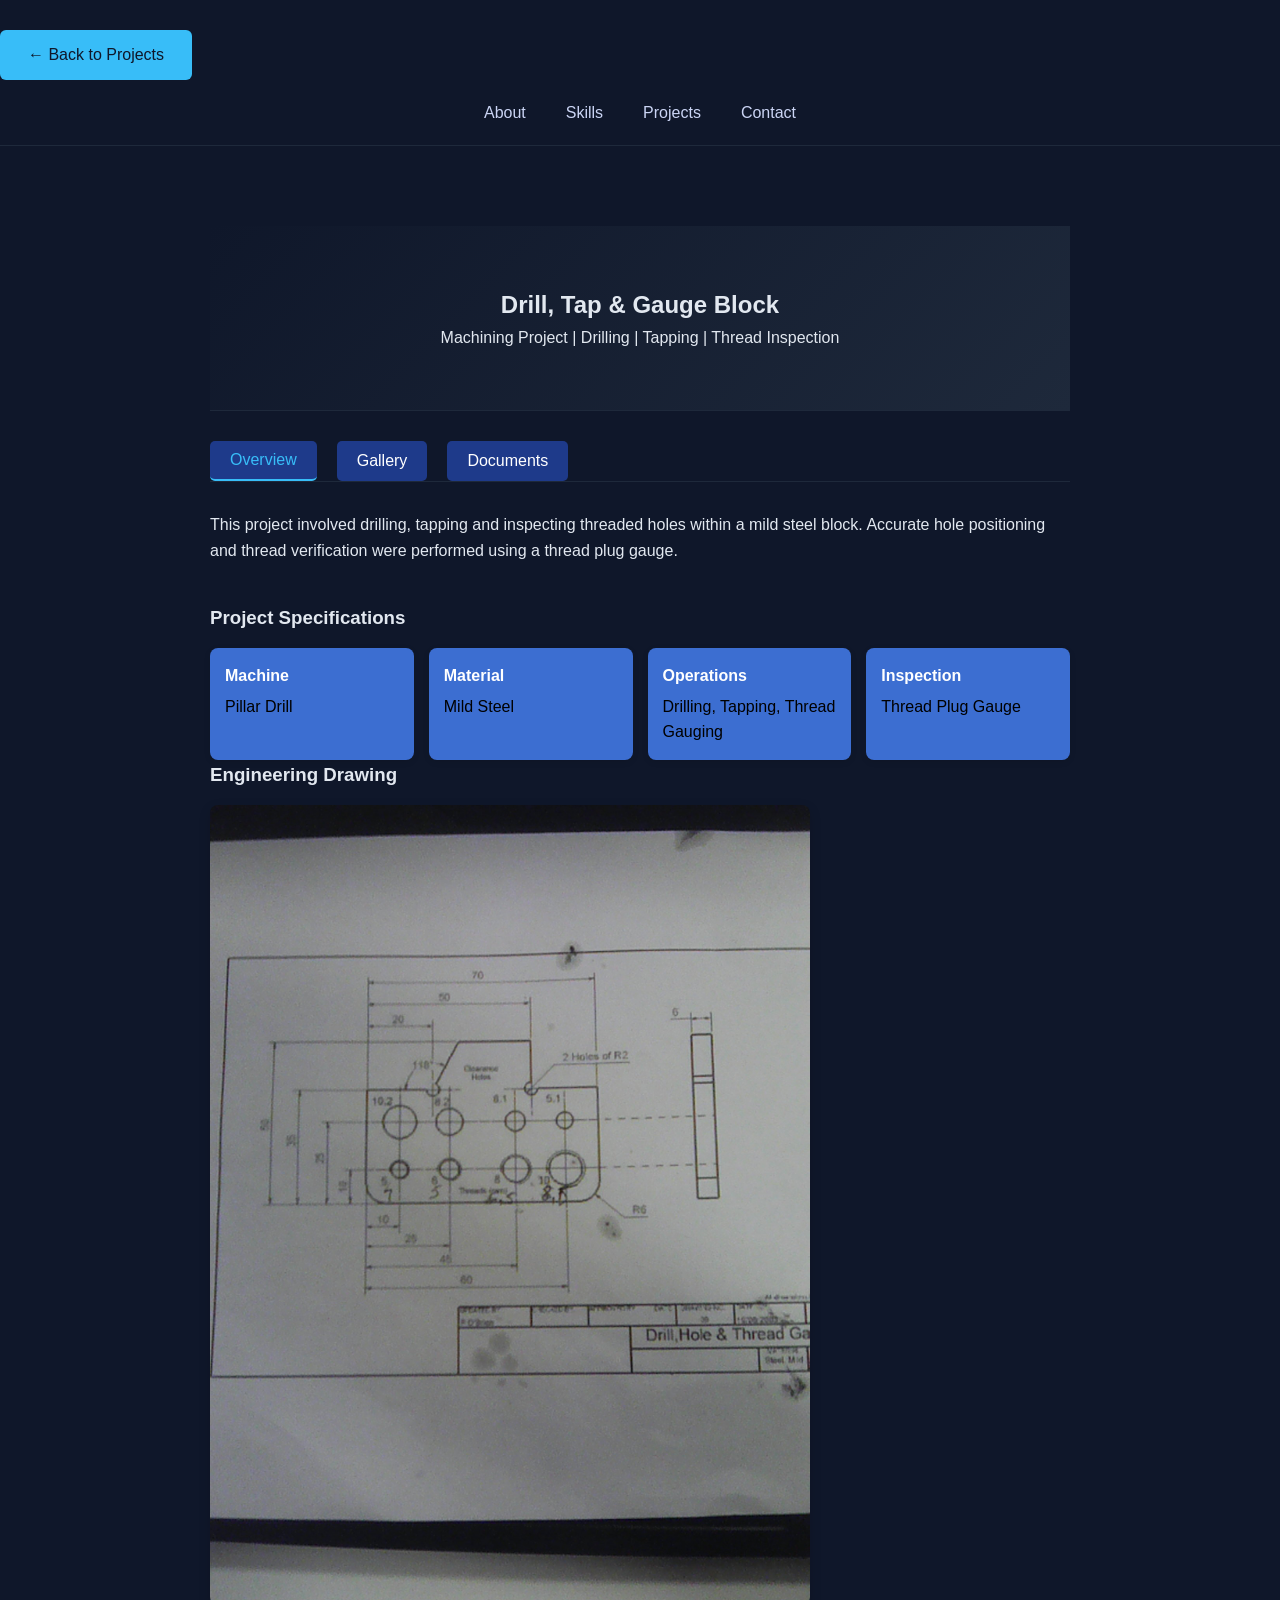
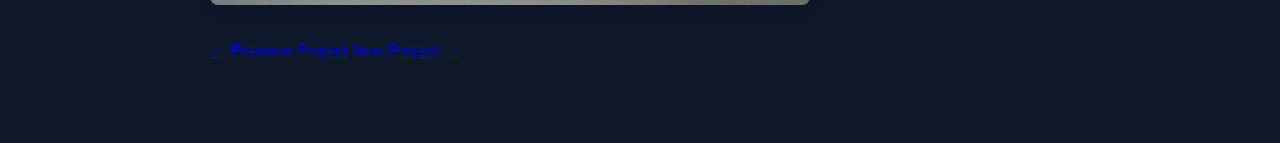
==== projects/dtg.html @ e9648910 "Add files via upload" ====
<!DOCTYPE html>
<html lang="en">

<head>

<meta charset="UTF-8">
<meta name="viewport" content="width=device-width, initial-scale=1.0">

<title>Drill, Tap & Gauge Block | Project</title>

<link rel="stylesheet" href="../style.css">

</head>

<body>

<a class="hero-button" href="../index.html#projects">
← Back to Projects
</a>

<nav>

<a href="../index.html#about">About</a>
<a href="../index.html#skills">Skills</a>
<a href="../index.html#projects">Projects</a>
<a href="../index.html#contact">Contact</a>

</nav>

<section>

<header class="project-hero">
  <h1>Drill, Tap & Gauge Block</h1>
  <p>Machining Project | Drilling | Tapping | Thread Inspection</p>
</header>

<!-- Tabs Menu -->
<div class="tabs">
  <button class="tab-button active" onclick="openTab(event, 'overview')">Overview</button>
  <button class="tab-button" onclick="openTab(event, 'gallery')">Gallery</button>
  <button class="tab-button" onclick="openTab(event, 'documents')">Documents</button>
</div>

<!-- Overview Tab -->
<div id="overview" class="tab-content active">
  <p>This project involved drilling, tapping and inspecting threaded holes
  within a mild steel block. Accurate hole positioning and thread verification
  were performed using a thread plug gauge.</p>

  <div class="project-specifications">
    <h3>Project Specifications</h3>
    <div class="spec-grid">
      <div class="spec-item">
        <span class="spec-title">Machine</span>
        <span class="spec-value">Pillar Drill</span>
      </div>
      <div class="spec-item">
        <span class="spec-title">Material</span>
        <span class="spec-value">Mild Steel</span>
      </div>
      <div class="spec-item">
        <span class="spec-title">Operations</span>
        <span class="spec-value">Drilling, Tapping, Thread Gauging</span>
      </div>
      <div class="spec-item">
        <span class="spec-title">Inspection</span>
        <span class="spec-value">Thread Plug Gauge</span>
      </div>
    </div>
  </div>
</div>

<h3>Engineering Drawing</h3>

<img src="../images/dtg-drawing.jpg"
alt="Drill, Hole and Thread Gauge Engineering Drawing"
class="drawing-image">

<!-- Gallery Tab -->
<div id="gallery" class="tab-content">
  <div class="gallery-grid">
    <img src="../images/dtg1.jpg" class="gallery-img">
  </div>
</div>

<!-- Documents Tab -->
<div id="documents" class="tab-content">
  <a class="hero-button" href="../reports/dtg-report.pdf" download>
    Download Job Report (PDF)
  </a>
</div>

<div class="project-nav-buttons">
  <a class="prev-project" href="lathe-shaft.html">← Previous Project</a>
  <a class="next-project" href="next-project.html">Next Project →</a>
</div>

</section>

<!-- Lightbox HTML -->
<div id="lightbox" class="lightbox">
  <span class="lightbox-close" id="lightbox-close">×</span>
  <img id="lightbox-img">
  <span class="lightbox-prev" id="lightbox-prev">&#10094;</span>
  <span class="lightbox-next" id="lightbox-next">&#10095;</span>
</div>

<!-- Scripts -->
<script>
function openTab(evt, tabName){
  let tabs = document.getElementsByClassName("tab-content");
  let buttons = document.getElementsByClassName("tab-button");

  for(let i=0;i<tabs.length;i++) tabs[i].classList.remove("active");
  for(let i=0;i<buttons.length;i++) buttons[i].classList.remove("active");

  document.getElementById(tabName).classList.add("active");
  evt.currentTarget.classList.add("active");
}

// Lightbox
let currentImageIndex = 0;
let galleryImages = [];

window.addEventListener('DOMContentLoaded', () => {
  galleryImages = Array.from(document.querySelectorAll('#gallery .gallery-img'));

  galleryImages.forEach((img,index) => {
    img.addEventListener('click', () => openLightbox(index));
  });

  document.getElementById('lightbox-close').addEventListener('click', closeLightbox);
  document.getElementById('lightbox-prev').addEventListener('click', () => changeLightbox(-1));
  document.getElementById('lightbox-next').addEventListener('click', () => changeLightbox(1));
});

function openLightbox(index){
  currentImageIndex = index;
  document.getElementById('lightbox-img').src = galleryImages[currentImageIndex].src;
  document.getElementById('lightbox').style.display = 'flex';
}

function closeLightbox(){
  document.getElementById('lightbox').style.display = 'none';
}

function changeLightbox(direction){
  currentImageIndex += direction;
  if(currentImageIndex < 0) currentImageIndex = galleryImages.length - 1;
  if(currentImageIndex >= galleryImages.length) currentImageIndex = 0;
  document.getElementById('lightbox-img').src = galleryImages[currentImageIndex].src;
}

document.addEventListener('keydown', function(e){
  const lightbox = document.getElementById('lightbox');
  if(lightbox.style.display === 'flex'){
    if(e.key === 'ArrowLeft') changeLightbox(-1);
    if(e.key === 'ArrowRight') changeLightbox(1);
    if(e.key === 'Escape') closeLightbox();
  }
});
</script>

</body>
</html>
---- style.css ----
/* Reset */
* {
    margin:0;
    padding:0;
    box-sizing:border-box;
}

/* Body */
body {
    font-family: "Inter", sans-serif;
    background:#0f172a;
    color:#e2e8f0;
    line-height:1.6;
    scroll-behavior: smooth;
}

/* Hero */
.hero{
    height:70vh;
    display:flex;
    justify-content:center;
    align-items:center;
    text-align:center;

    background:
        linear-gradient(rgba(15,23,42,0.85), rgba(15,23,42,0.85)),
        url("images/hero-bg.jpg");

    background-size:cover;
    background-position:center;
}

.hero{
    animation: heroZoom 20s ease-in-out infinite alternate;
}

@keyframes heroZoom{
    from{
        background-size:100%;
    }
    to{
        background-size:110%;
    }
}

.hero-content h1{
    font-size:64px;
    font-weight:600;
    letter-spacing:1px;
}

.hero-content p{
    margin-top:15px;
    color:#cbd5f5;
    font-size:20px;
}
.hero-button {
    display:inline-block;
    margin-top:30px;
    padding:12px 28px;
    background:#38bdf8;
    color:#0f172a;
    border-radius:6px;
    text-decoration:none;
    font-weight:500;
    transition:0.3s;
    animation: fadeInUp 1.4s ease forwards;
}
.hero-button:hover {
    transform:translateY(-2px);
    background:#0ea5e9;
}

.tutor-quote{
margin-top:30px;
font-style:italic;
max-width:600px;
text-align:center;
color:white;
opacity:0.9;
}

.tutor-quote span{
display:block;
margin-top:8px;
font-size:14px;
opacity:0.8;
}
/* Navigation */
nav {
    display:flex;
    justify-content:center;
    gap:40px;
    padding:20px;
    border-bottom:1px solid #1e293b;
    position: sticky;
    top:0;
    background:#0f172a;
    z-index:1000;
}
nav a {
    text-decoration:none;
    color:#cbd5f5;
    font-weight:500;
    transition:0.3s;
}
nav a:hover, nav a.active {
    color:#38bdf8;
    border-bottom:2px solid #38bdf8;
}

html {
  scroll-behavior: smooth;
}

/* Sections */
section {
    max-width:900px;
    margin:auto;
    padding:80px 20px;
}
h2 {
    font-size:28px;
    margin-bottom:20px;
}

/* Skills */
.skill {
    margin-bottom:20px;
}
.skill p {
    margin-bottom:5px;
    font-weight:500;
}
.skill-bar {
    background:#1e293b;
    border-radius:6px;
    overflow:hidden;
    height:20px;
}
.skill-fill {
    height:100%;
    background:#38bdf8;
    border-radius:6px;
}

/* Projects */
.project-grid {
    display:grid;
    grid-template-columns:repeat(auto-fit, minmax(250px,1fr));
    gap:25px;
    margin-top:30px;
}
.project {
    background:#1e293b;
    padding:25px;
    border-radius:10px;
    margin-bottom:20px;
    transition: transform 0.3s, background 0.3s, box-shadow 0.3s;
    cursor:pointer;
    position: relative;
    z-index:1;
}
.project:hover {
    transform:translateY(-10px);
    background:#334155;
    box-shadow:0 10px 20px rgba(0,0,0,0.3);
}

/* Modal */
.modal {
    display:none;
    position:fixed;
    z-index:10000;
    left:0;
    top:0;
    width:100%;
    height:100%;
    background:rgba(0,0,0,0.7);
    justify-content:center;
    align-items:center;
}
.modal-content {
    background:#1e293b;
    padding:30px;
    border-radius:10px;
    max-width:600px;
    width:90%;
    color:#e2e8f0;
    position:relative;
}
.modal-content .close {
    position:absolute;
    top:10px;
    right:20px;
    font-size:28px;
    cursor:pointer;
}

/* Contact */
#contact p {
    margin-top:10px;
}

/* Footer */
footer {
    text-align:center;
    padding:20px;
    background:#0f172a;
    color:#94a3b8;
    margin-top:50px;
}
footer .social-links a {
    color:#38bdf8;
    text-decoration:none;
    margin:0 5px;
    transition:0.3s;
}
footer .social-links a:hover {
    color:#0ea5e9;
}

/* Mobile */
@media(max-width:700px){
    header h1 {
        font-size:36px;
    }
    nav {
        gap:20px;
        flex-wrap:wrap;
    }
}

/* Animations */
@keyframes fadeInUp{
    0%{opacity:0; transform:translateY(20px);}
    100%{opacity:1; transform:translateY(0);}
}

.project a{
    text-decoration:none;
    color:inherit;
    display:block;
}

section img{
    width:100%;
    max-width:700px;
    border-radius:6px;
    margin:25px 0;
}

.tabs{
display:flex;
gap:20px;
margin-top:30px;
border-bottom:1px solid #1e293b;
}

.tab-button{
background:none;
border:none;
color:#cbd5f5;
font-size:16px;
padding:10px;
cursor:pointer;
transition:0.3s;
}

.tab-button:hover{
color:#38bdf8;
}

.tab-button.active{
border-bottom:2px solid #38bdf8;
color:#38bdf8;
}

.tab-content{
display:none;
margin-top:30px;
}

.tab-content.active{
display:block;
}

.gallery-grid{

display:grid;

grid-template-columns:repeat(auto-fit,minmax(250px,1fr));

gap:20px;

margin-top:20px;

}

.gallery-grid img{

width:100%;

border-radius:8px;

transition:0.3s;

}

.gallery-grid img:hover{

transform:scale(1.05);

}

.project-hero{

text-align:center;

padding:60px 20px;

background:linear-gradient(135deg,#0f172a,#1e293b);

border-bottom:1px solid #1e293b;

}

.project-info{

display:grid;

grid-template-columns:repeat(auto-fit,minmax(150px,1fr));

gap:20px;

margin-top:30px;

}

.project-info div{

background:#1e293b;

padding:20px;

border-radius:8px;

}

.project-filters{

display:flex;

justify-content:center;

gap:15px;

margin-bottom:40px;

flex-wrap:wrap;

}

.filter-btn{

background:#1e293b;

border:none;

padding:10px 20px;

color:#cbd5f5;

border-radius:6px;

cursor:pointer;

transition:0.3s;

}

.filter-btn:hover{

background:#334155;

}

.filter-btn.active{

background:#38bdf8;

color:#0f172a;

}

.lightbox {
  display: none;
  position: fixed;
  top:0; left:0;
  width:100%;
  height:100%;
  background: rgba(0,0,0,0.9);
  justify-content: center;
  align-items: center;
  z-index: 1000;
}

.lightbox img {
  max-width: 80%;
  max-height: 80%;
  border-radius: 6px;
}

.lightbox-close,
.lightbox-prev,
.lightbox-next {
  position: absolute;
  color: white;
  font-size: 2rem;
  cursor: pointer;
  user-select: none;
}

.lightbox-close { top: 20px; right: 30px; }
.lightbox-prev { top: 50%; left: 30px; transform: translateY(-50%); }
.lightbox-next { top: 50%; right: 30px; transform: translateY(-50%); }

.project-tabs{
display:flex;
gap:10px;
margin-bottom:20px;
}

.tab-button{
background:#1e3a8a;
color:white;
border:none;
padding:10px 20px;
cursor:pointer;
border-radius:5px;
}

.tab-button:hover{
background:#bbb;
}

.tab-content{
display:none;
}

.tab-content.active{
display:block;
}

/* Specifications section */

.project-specifications{
margin-top:40px;
}

.spec-grid{
display:grid;
grid-template-columns:repeat(auto-fit,minmax(200px,1fr));
gap:15px;
margin-top:15px;
}

.spec-item{
background:#3c6ed1;
padding:15px;
border-radius:8px;
box-shadow:0 2px 6px rgba(0,0,0,0.1);
}

.spec-title{
display:block;
font-weight:bold;
color:#ffffff;
margin-bottom:5px;
}

.spec-value{
color:#000000;
}


/* Drawing section */

.drawing-section{
margin-top:40px;
text-align:center;
}

.drawing-image{
max-width:600px;
width:100%;
border-radius:8px;
box-shadow:0 4px 12px rgba(0,0,0,0.15);
margin-top:15px;
}

.process-list{
margin-top:15px;
line-height:1.6;
padding-left:20px;
}

.project-nav{
display:flex;
justify-content:space-between;
margin-top:60px;
gap:20px;
}

.project-nav-button{
padding:14px 22px;
background:#1e3a8a;
color:white;
text-decoration:none;
border-radius:8px;
font-weight:600;
transition:all 0.2s ease;
}

.project-nav-button:hover{
background:#162c6b;
transform:translateY(-2px);
box-shadow:0 4px 12px rgba(0,0,0,0.15);
}

.project-nav-button.prev{
margin-right:auto;
}

.project-nav-button.next{
margin-left:auto;
}
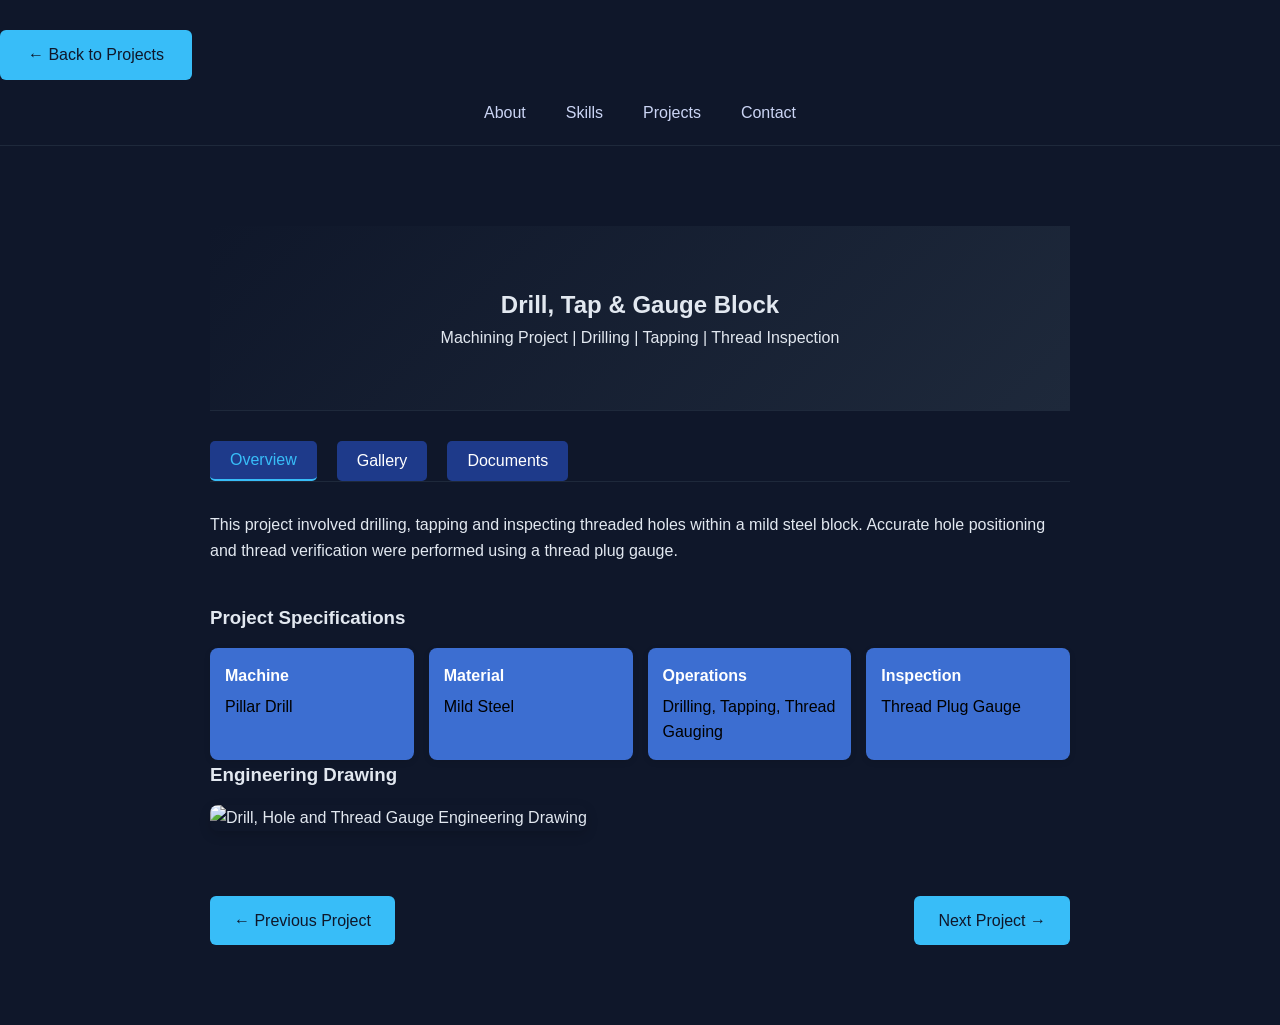
==== commit 86e849ff: "Update dtg.html" ====
--- a/projects/dtg.html
+++ b/projects/dtg.html
@@ -68,13 +68,15 @@
       </div>
     </div>
   </div>
-</div>
 
-<h3>Engineering Drawing</h3>
+  <h3>Engineering Drawing</h3>
 
 <img src="../images/dtg-drawing.jpg"
 alt="Drill, Hole and Thread Gauge Engineering Drawing"
 class="drawing-image">
+</div>
+
+
 
 <!-- Gallery Tab -->
 <div id="gallery" class="tab-content">
@@ -92,7 +94,7 @@
 
 <div class="project-nav-buttons">
   <a class="prev-project" href="lathe-shaft.html">← Previous Project</a>
-  <a class="next-project" href="next-project.html">Next Project →</a>
+  <a class="next-project" href="milling-machine.html">Next Project →</a>
 </div>
 
 </section>
@@ -162,4 +164,4 @@
 </script>
 
 </body>
-</html>+</html>
--- a/style.css
+++ b/style.css
@@ -86,6 +86,30 @@
 font-size:14px;
 opacity:0.8;
 }
+
+.tutor-quote{
+margin-top:30px;
+max-width:600px;
+text-align:center;
+color:white;
+font-style:italic;
+opacity:0;
+transform:translateY(10px);
+transition:all 0.8s ease;
+}
+
+.tutor-quote.show{
+opacity:1;
+transform:translateY(0);
+}
+
+.tutor-quote span{
+display:block;
+margin-top:8px;
+font-size:14px;
+opacity:0.8;
+}
+
 /* Navigation */
 nav {
     display:flex;
@@ -144,27 +168,112 @@
     border-radius:6px;
 }
 
+.featured-project{
+padding:80px 20px;
+text-align:center;
+}
+
+.featured-container{
+max-width:1100px;
+margin:auto;
+
+display:flex;
+align-items:center;
+gap:40px;
+
+flex-wrap:wrap;
+}
+
+.featured-container img{
+width:450px;
+border-radius:8px;
+box-shadow:0 10px 25px rgba(0,0,0,0.3);
+}
+
+.featured-text{
+flex:1;
+text-align:left;
+}
+
 /* Projects */
 .project-grid {
-    display:grid;
-    grid-template-columns:repeat(auto-fit, minmax(250px,1fr));
-    gap:25px;
-    margin-top:30px;
-}
-.project {
-    background:#1e293b;
-    padding:25px;
-    border-radius:10px;
-    margin-bottom:20px;
-    transition: transform 0.3s, background 0.3s, box-shadow 0.3s;
-    cursor:pointer;
-    position: relative;
-    z-index:1;
-}
-.project:hover {
-    transform:translateY(-10px);
-    background:#334155;
-    box-shadow:0 10px 20px rgba(0,0,0,0.3);
+  display: grid;
+  grid-template-columns: repeat(auto-fit, minmax(280px, 1fr));
+  gap: 25px;
+  margin-top: 30px;
+}
+
+/* Projects Archive Grid */
+
+.projects-archive{
+display:grid;
+grid-template-columns:repeat(auto-fit, minmax(220px,1fr));
+gap:20px;
+max-width:1400px;
+margin:auto;
+}
+
+/* Smaller cards for archive */
+
+.projects-archive .project-card img{
+height:140px;
+object-fit:cover;
+}
+
+.projects-archive .project-card h3{
+font-size:1.1rem;
+}
+
+.projects-archive .project-card p{
+font-size:0.9rem;
+}
+
+.project-card {
+  background: #1e293b;
+  padding: 20px;
+  border-radius: 10px;
+  text-align: center;
+  transition: transform 0.3s, background 0.3s;
+  overflow: hidden;
+}
+
+.project-card img {
+  width: 100%;
+  height: auto;
+  border-radius: 8px;
+  margin-bottom: 15px;
+}
+
+.project-card:hover {
+  transform: translateY(-5px);
+  background: #334155;
+}
+
+.project-card h3 {
+  font-size: 20px;
+  margin-bottom: 10px;
+}
+
+.project-card p {
+  font-size: 14px;
+  color: #cbd5f5;
+  margin-bottom: 15px;
+}
+
+.project-card a {
+  display: inline-block;
+  padding: 10px 20px;
+  background: #38bdf8;
+  color: #0f172a;
+  border-radius: 6px;
+  text-decoration: none;
+  font-weight: 500;
+  transition: background 0.3s, transform 0.3s;
+}
+
+.project-card a:hover {
+  background: #0ea5e9;
+  transform: translateY(-2px);
 }
 
 /* Modal */
@@ -348,17 +457,25 @@
 }
 
 .project-filters{
-
 display:flex;
-
 justify-content:center;
-
 gap:15px;
-
 margin-bottom:40px;
-
 flex-wrap:wrap;
-
+}
+
+.project-filters button{
+padding:10px 18px;
+background:#0f172a;
+color:white;
+border:1px solid #334155;
+border-radius:6px;
+cursor:pointer;
+transition:0.3s;
+}
+
+.project-filters button:hover{
+background:#1e293b;
 }
 
 .filter-btn{
@@ -393,10 +510,12 @@
 
 }
 
+/* Lightbox overlay */
 .lightbox {
   display: none;
   position: fixed;
-  top:0; left:0;
+  top:0;
+  left:0;
   width:100%;
   height:100%;
   background: rgba(0,0,0,0.9);
@@ -406,7 +525,7 @@
 }
 
 .lightbox img {
-  max-width: 80%;
+  max-width: 90%;
   max-height: 80%;
   border-radius: 6px;
 }
@@ -415,15 +534,15 @@
 .lightbox-prev,
 .lightbox-next {
   position: absolute;
-  color: white;
-  font-size: 2rem;
-  cursor: pointer;
-  user-select: none;
-}
-
-.lightbox-close { top: 20px; right: 30px; }
-.lightbox-prev { top: 50%; left: 30px; transform: translateY(-50%); }
-.lightbox-next { top: 50%; right: 30px; transform: translateY(-50%); }
+  color:white;
+  font-size:36px;
+  cursor:pointer;
+  user-select:none;
+}
+
+.lightbox-close { top:20px; right:30px; }
+.lightbox-prev { left:30px; top:50%; transform:translateY(-50%); }
+.lightbox-next { right:30px; top:50%; transform:translateY(-50%); }
 
 .project-tabs{
 display:flex;
@@ -505,33 +624,24 @@
 padding-left:20px;
 }
 
-.project-nav{
-display:flex;
-justify-content:space-between;
-margin-top:60px;
-gap:20px;
-}
-
-.project-nav-button{
-padding:14px 22px;
-background:#1e3a8a;
-color:white;
-text-decoration:none;
-border-radius:8px;
-font-weight:600;
-transition:all 0.2s ease;
-}
-
-.project-nav-button:hover{
-background:#162c6b;
-transform:translateY(-2px);
-box-shadow:0 4px 12px rgba(0,0,0,0.15);
-}
-
-.project-nav-button.prev{
-margin-right:auto;
-}
-
-.project-nav-button.next{
-margin-left:auto;
-}
+/* Project Navigation Buttons */
+.project-nav-buttons {
+  display: flex;
+  justify-content: space-between;
+  margin-top: 40px;
+}
+
+.project-nav-buttons a {
+  background: #38bdf8;
+  color: #0f172a;
+  padding: 12px 24px;
+  border-radius: 6px;
+  text-decoration: none;
+  font-weight: 500;
+  transition: 0.3s;
+}
+
+.project-nav-buttons a:hover {
+  background: #0ea5e9;
+  transform: translateY(-2px);
+}
